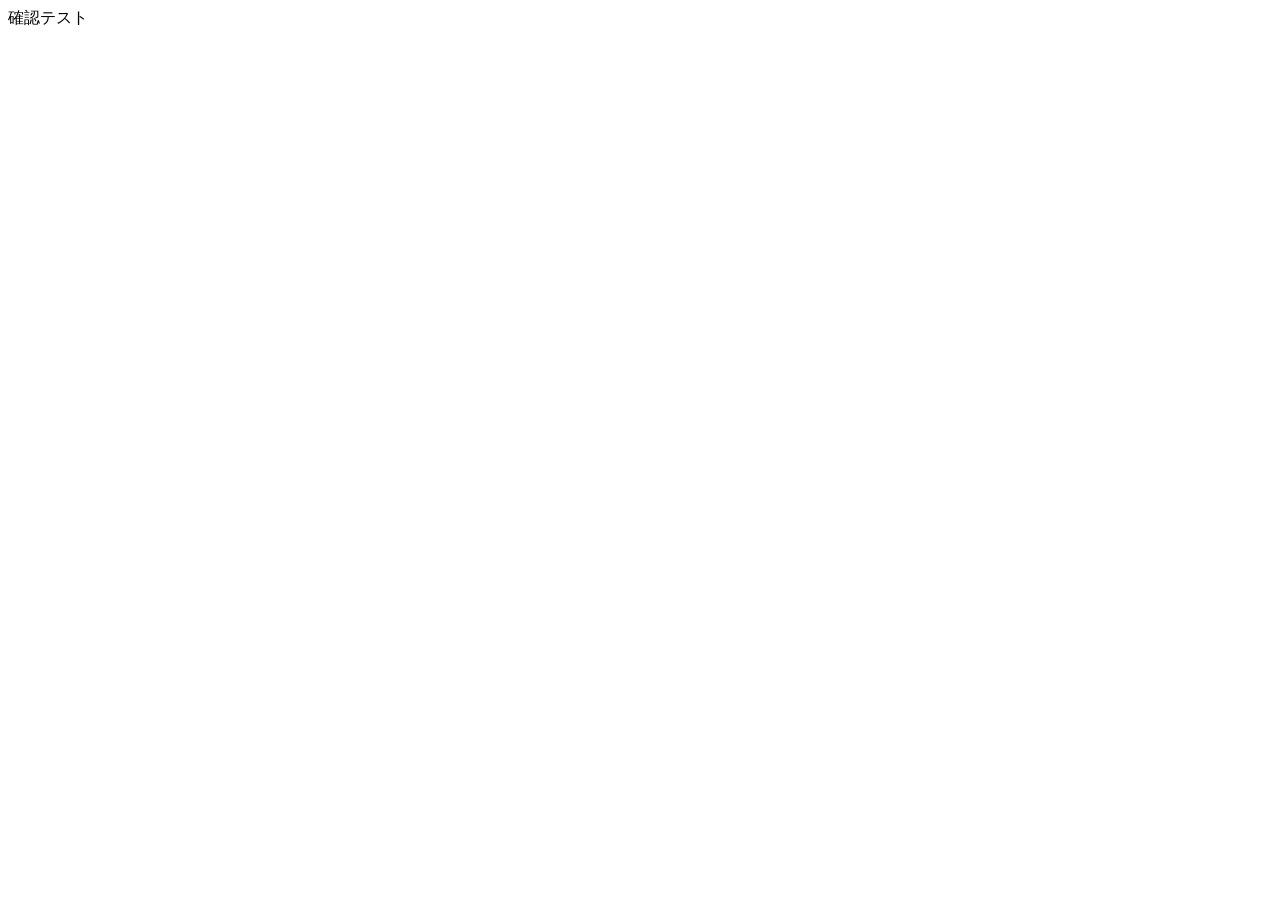
==== index.html @ ede85fe4 "確認用htmlファイル追加" ====
<!DOCTYPE html>
<html lang="ja">
<head>
    <meta charset="UTF-8">
    <meta name="viewport" content="width=device-width, initial-scale=1.0">
    <title>Document</title>
</head>
<body>
    <div>確認テスト</div>
</body>
</html>
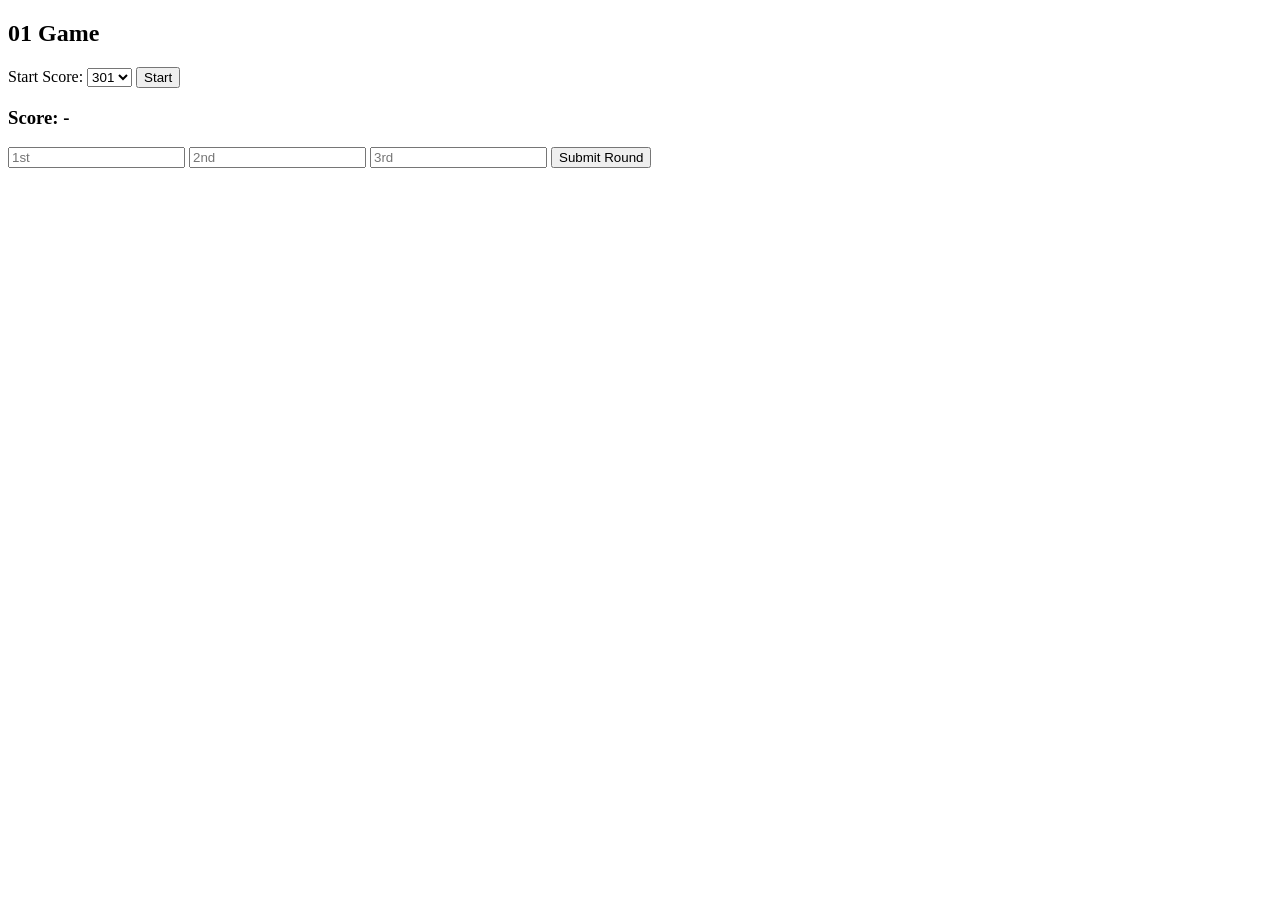
==== commit 7a695ef4: "01の最小チェック" ====
--- a/index.html
+++ b/index.html
@@ -3,9 +3,31 @@
 <head>
     <meta charset="UTF-8">
     <meta name="viewport" content="width=device-width, initial-scale=1.0">
+    <script src="zero_one_logic.js"></script>
     <title>Document</title>
 </head>
 <body>
-    <div>確認テスト</div>
+    <div>
+        <h2>01 Game</h2>
+
+        <label>Start Score:</label>
+        <select id="startScore">
+            <option value="301">301</option>
+            <option value="501">501</option>
+            <option value="701">701</option>
+        </select>
+        <button onclick="startGame()">Start</button>
+
+        <h3 id="currentScore">Score: -</h3>
+
+        <input id="throw1" type="number" placeholder="1st" />
+        <input id="throw2" type="number" placeholder="2nd" />
+        <input id="throw3" type="number" placeholder="3rd" />
+
+        <button onclick="submitRound()">Submit Round</button>
+
+        <h3 id="result"></h3>
+    </div>
+
 </body>
 </html>
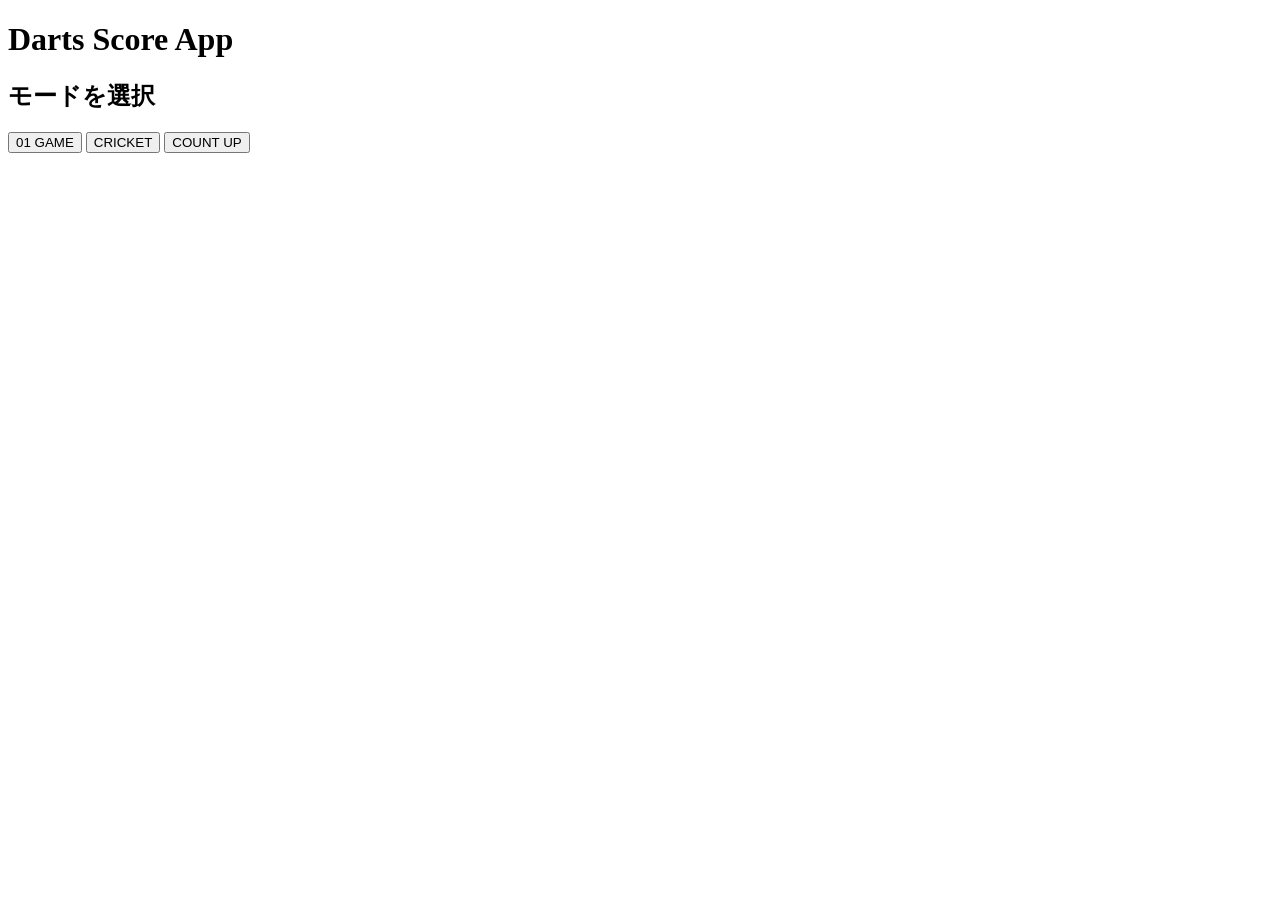
==== commit 9cf1e82b: "最小限01実装完了" ====
--- a/index.html
+++ b/index.html
@@ -3,31 +3,17 @@
 <head>
     <meta charset="UTF-8">
     <meta name="viewport" content="width=device-width, initial-scale=1.0">
-    <script src="zero_one_logic.js"></script>
+    <script src="home.js"></script>
     <title>Document</title>
 </head>
 <body>
-    <div>
-        <h2>01 Game</h2>
+    <h1>Darts Score App</h1>
 
-        <label>Start Score:</label>
-        <select id="startScore">
-            <option value="301">301</option>
-            <option value="501">501</option>
-            <option value="701">701</option>
-        </select>
-        <button onclick="startGame()">Start</button>
+    <h2>モードを選択</h2>
 
-        <h3 id="currentScore">Score: -</h3>
-
-        <input id="throw1" type="number" placeholder="1st" />
-        <input id="throw2" type="number" placeholder="2nd" />
-        <input id="throw3" type="number" placeholder="3rd" />
-
-        <button onclick="submitRound()">Submit Round</button>
-
-        <h3 id="result"></h3>
-    </div>
+    <button onclick="selectMode('01')">01 GAME</button>
+    <button onclick="selectMode('cricket')">CRICKET</button>
+    <button onclick="selectMode('countup')">COUNT UP</button>
 
 </body>
 </html>
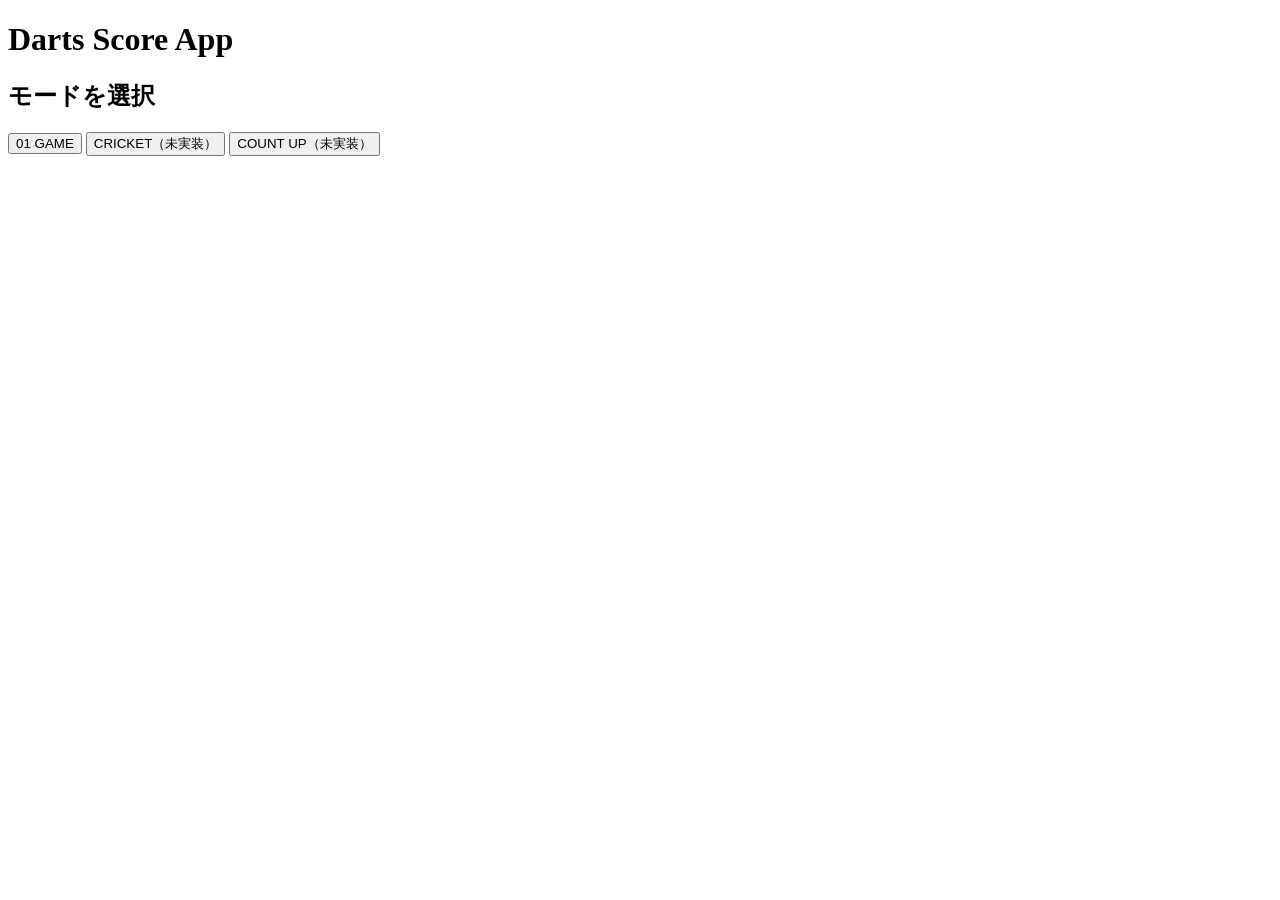
==== commit c0530de7: "01実装" ====
--- a/index.html
+++ b/index.html
@@ -12,8 +12,8 @@
     <h2>モードを選択</h2>
 
     <button onclick="selectMode('01')">01 GAME</button>
-    <button onclick="selectMode('cricket')">CRICKET</button>
-    <button onclick="selectMode('countup')">COUNT UP</button>
+    <button onclick="selectMode('cricket')">CRICKET（未実装）</button>
+    <button onclick="selectMode('countup')">COUNT UP（未実装）</button>
 
 </body>
 </html>
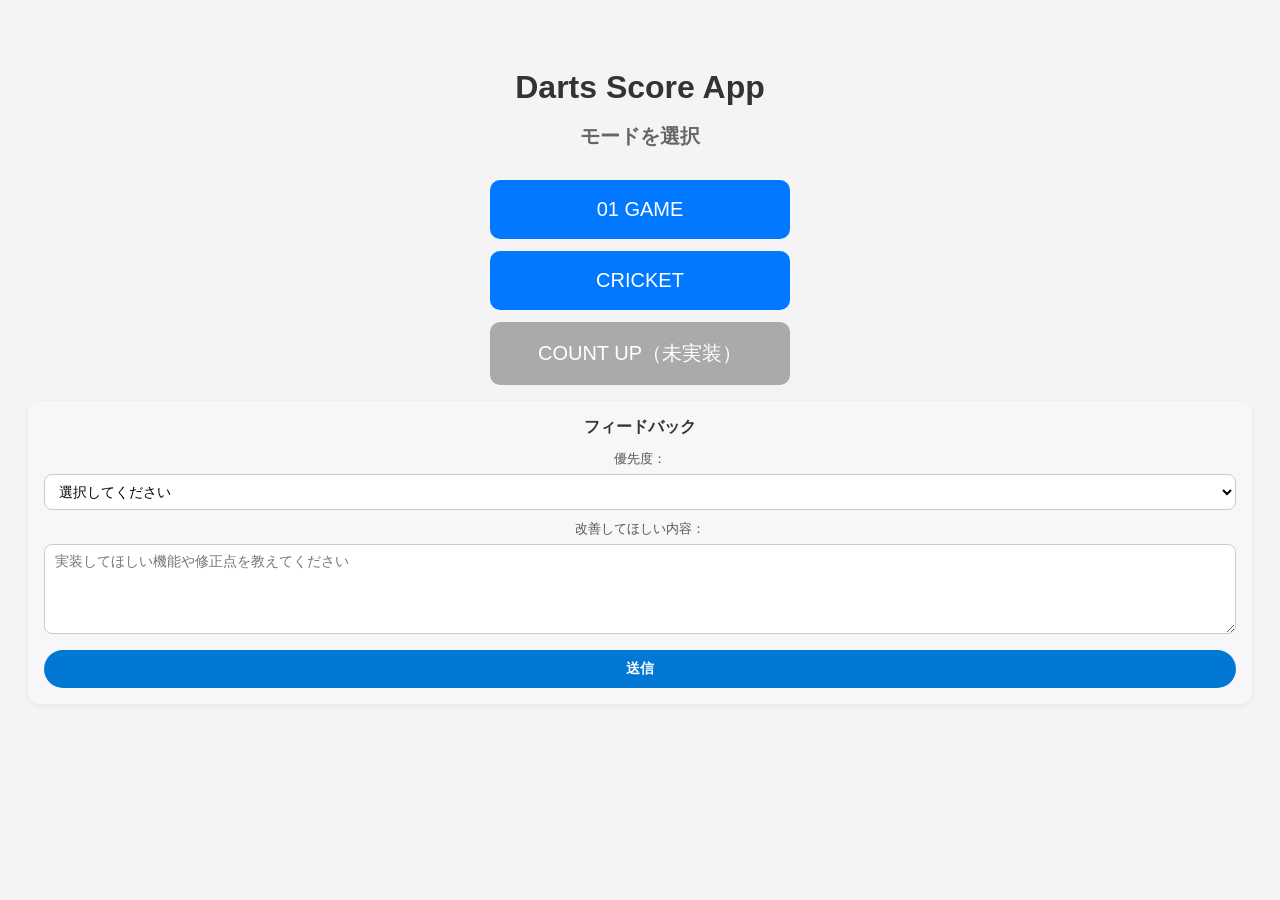
==== commit 0abc1b68: "クリケット実装、フィードバック欄追加" ====
--- a/index.html
+++ b/index.html
@@ -4,16 +4,194 @@
     <meta charset="UTF-8">
     <meta name="viewport" content="width=device-width, initial-scale=1.0">
     <script src="home.js"></script>
-    <title>Document</title>
+    <title>Darts Score App</title>
+
+    <style>
+        body {
+            font-family: "Segoe UI", sans-serif;
+            text-align: center;
+            background: #f4f4f4;
+            padding: 40px 20px;
+        }
+
+        h1 {
+            font-size: 32px;
+            margin-bottom: 10px;
+            color: #333;
+        }
+
+        h2 {
+            font-size: 20px;
+            margin-bottom: 30px;
+            color: #666;
+        }
+
+        .mode-btn {
+            width: 80%;
+            max-width: 300px;
+            padding: 18px;
+            margin: 12px auto;
+            font-size: 20px;
+            border: none;
+            border-radius: 10px;
+            background: #0078ff;
+            color: white;
+            cursor: pointer;
+            display: block;
+            transition: 0.15s;
+        }
+
+        .mode-btn:hover {
+            background: #005fcc;
+        }
+
+        .mode-btn:active {
+            transform: scale(0.97);
+        }
+
+        .disabled {
+            background: #aaa;
+            cursor: default;
+        }
+        /* フィードバック全体の箱 */
+        .feedback-box {
+            margin: 16px 0;
+            padding: 16px;
+            border-radius: 12px;
+            background: #f7f7f9;
+            box-shadow: 0 2px 6px rgba(0, 0, 0, 0.06);
+            font-family: system-ui, -apple-system, BlinkMacSystemFont, "Segoe UI", sans-serif;
+        }
+
+        /* 見出し */
+        .feedback-box h3 {
+            margin: 0 0 12px;
+            font-size: 16px;
+            font-weight: 600;
+            color: #333;
+        }
+
+        /* ラベル */
+        .feedback-box label {
+            display: block;
+            font-size: 13px;
+            margin-bottom: 6px;
+            color: #555;
+        }
+
+        /* セレクトボックス */
+        .feedback-box select {
+            width: 100%;
+            padding: 8px 10px;
+            font-size: 14px;
+            border-radius: 8px;
+            border: 1px solid #ccc;
+            box-sizing: border-box;
+            margin-bottom: 10px;
+            background-color: #fff;
+        }
+
+        /* テキストエリア */
+        .feedback-box textarea {
+            width: 100%;
+            min-height: 90px;
+            padding: 8px 10px;
+            font-size: 14px;
+            border-radius: 8px;
+            border: 1px solid #ccc;
+            box-sizing: border-box;
+            resize: vertical;
+            margin-bottom: 12px;
+        }
+
+        /* 送信ボタン */
+        .feedback-box .send-btn {
+            display: inline-block;
+            width: 100%;
+            padding: 10px 0;
+            font-size: 14px;
+            font-weight: 600;
+            border-radius: 999px;
+            border: none;
+            color: #fff;
+            background: #0078d4;
+            cursor: pointer;
+            transition: background 0.15s ease, transform 0.05s ease;
+        }
+
+        .feedback-box .send-btn:active {
+            transform: scale(0.98);
+            background: #0063b1;
+        }
+
+        /* スマホ向け微調整 */
+        @media (max-width: 480px) {
+            .feedback-box {
+                margin: 12px 8px;
+                padding: 14px;
+            }
+
+            .feedback-box h3 {
+                font-size: 15px;
+            }
+
+            .feedback-box .send-btn {
+                font-size: 13px;
+                padding: 9px 0;
+            }
+        }
+
+    </style>
 </head>
 <body>
+
     <h1>Darts Score App</h1>
-
     <h2>モードを選択</h2>
 
-    <button onclick="selectMode('01')">01 GAME</button>
-    <button onclick="selectMode('cricket')">CRICKET（未実装）</button>
-    <button onclick="selectMode('countup')">COUNT UP（未実装）</button>
+    <button class="mode-btn" onclick="selectMode('01')">01 GAME</button>
+    <button class="mode-btn" onclick="selectMode('cricket')">CRICKET</button>
+    <button class="mode-btn disabled">COUNT UP（未実装）</button>
+
+
+    <!-- フィードバックフォーム -->
+    <div class="feedback-box">
+    <h3>フィードバック</h3>
+
+    <form id="feedbackForm"
+          action="https://docs.google.com/forms/d/e/1FAIpQLSerd4imlRn39rJphkqa3vPL93ITts1oYyt4wySBd-Fvy06tbQ/formResponse"
+          method="POST"
+          target="hidden_iframe">
+
+        <!-- 優先度（選択式） -->
+        <label>優先度：</label>
+        <select name="entry.17632357" required>
+            <option value="">選択してください</option>
+            <option value="高">高</option>
+            <option value="中">中</option>
+            <option value="低">低</option>
+        </select>
+
+        <!-- 改善内容（長文） -->
+        <label>改善してほしい内容：</label>
+        <textarea name="entry.2000946124"
+                  placeholder="実装してほしい機能や修正点を教えてください"
+                  required></textarea>
+
+        <button class="send-btn">送信</button>
+    </form>
+
+    <iframe name="hidden_iframe" style="display:none;"></iframe>
+</div>
+
+<script>
+    const form = document.getElementById("feedbackForm");
+
+    form.addEventListener("submit", () => {
+        alert("フィードバックありがとうございます！");
+        form.reset();
+    });
+</script>
+
 
 </body>
-</html>+</html>
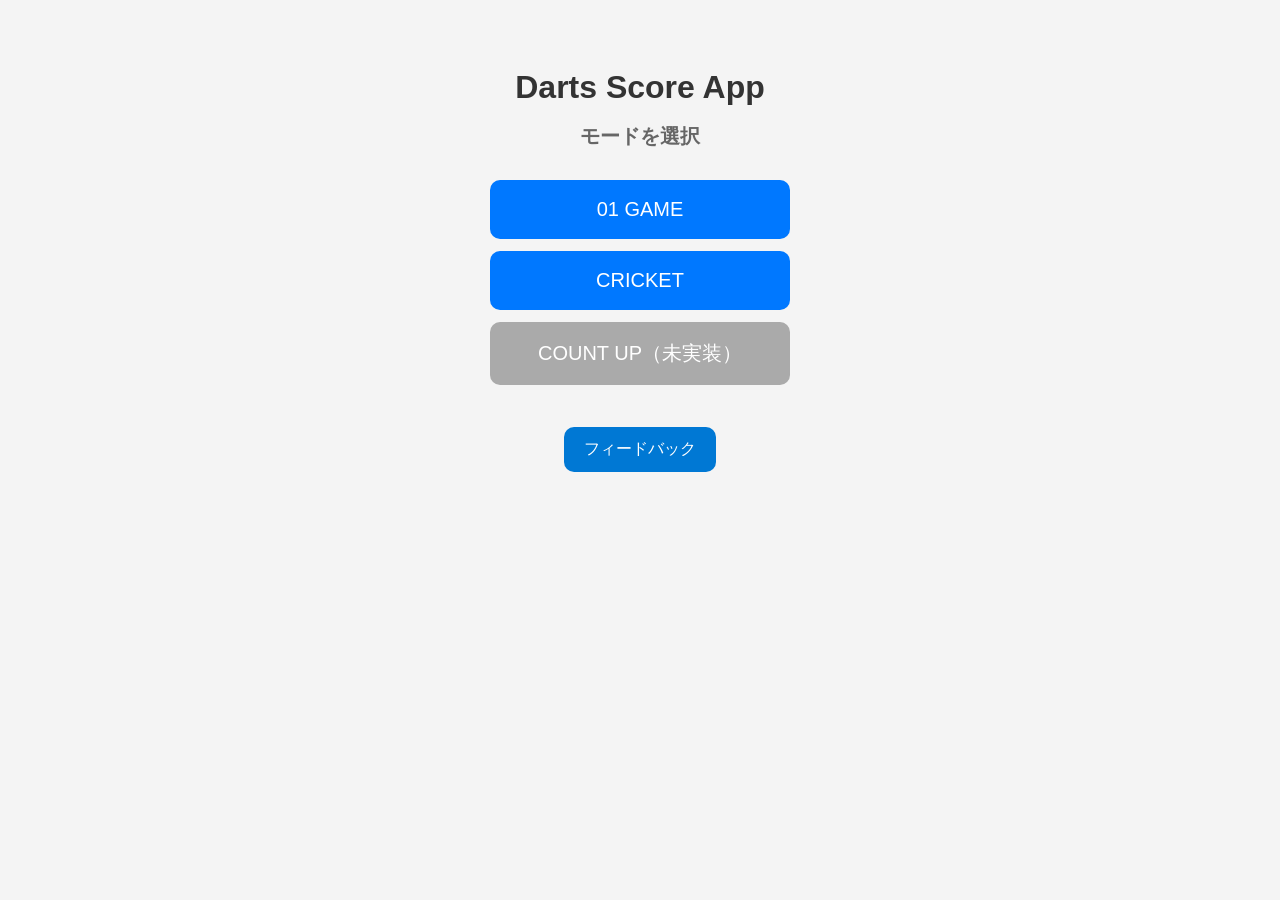
==== commit 78fbf294: "フィードバック修正" ====
--- a/index.html
+++ b/index.html
@@ -53,94 +53,60 @@
             background: #aaa;
             cursor: default;
         }
-        /* フィードバック全体の箱 */
-        .feedback-box {
-            margin: 16px 0;
-            padding: 16px;
-            border-radius: 12px;
-            background: #f7f7f9;
-            box-shadow: 0 2px 6px rgba(0, 0, 0, 0.06);
-            font-family: system-ui, -apple-system, BlinkMacSystemFont, "Segoe UI", sans-serif;
+
+        /* フィードバックボタン */
+        .feedback-btn {
+            margin-top: 30px;
+            padding: 12px 20px;
+            background: #0078d4;
+            color: #fff;
+            border: none;
+            border-radius: 10px;
+            font-size: 16px;
+            cursor: pointer;
         }
 
-        /* 見出し */
-        .feedback-box h3 {
-            margin: 0 0 12px;
-            font-size: 16px;
-            font-weight: 600;
-            color: #333;
+        /* モーダル背景 */
+        .modal {
+            display: none;
+            position: fixed;
+            z-index: 9999;
+            left: 0;
+            top: 0;
+            width: 100%;
+            height: 100%;
+            background: rgba(0,0,0,0.5);
         }
 
-        /* ラベル */
-        .feedback-box label {
-            display: block;
-            font-size: 13px;
-            margin-bottom: 6px;
-            color: #555;
+        /* モーダル内容 */
+        .modal-content {
+            background: #fff;
+            margin: 20% auto;
+            padding: 20px;
+            width: 85%;
+            max-width: 400px;
+            border-radius: 12px;
+            text-align: center;
         }
 
-        /* セレクトボックス */
-        .feedback-box select {
-            width: 100%;
-            padding: 8px 10px;
-            font-size: 14px;
-            border-radius: 8px;
-            border: 1px solid #ccc;
-            box-sizing: border-box;
-            margin-bottom: 10px;
-            background-color: #fff;
+        /* 閉じるボタン */
+        .close {
+            float: right;
+            font-size: 22px;
+            cursor: pointer;
         }
 
-        /* テキストエリア */
-        .feedback-box textarea {
-            width: 100%;
-            min-height: 90px;
-            padding: 8px 10px;
+        /* フォームを開くボタン */
+        .form-btn {
+            display: inline-block;
+            margin-top: 16px;
+            padding: 10px 16px;
+            background: #0078d4;
+            color: #fff;
+            border-radius: 8px;
+            text-decoration: none;
             font-size: 14px;
-            border-radius: 8px;
-            border: 1px solid #ccc;
-            box-sizing: border-box;
-            resize: vertical;
-            margin-bottom: 12px;
         }
-
-        /* 送信ボタン */
-        .feedback-box .send-btn {
-            display: inline-block;
-            width: 100%;
-            padding: 10px 0;
-            font-size: 14px;
-            font-weight: 600;
-            border-radius: 999px;
-            border: none;
-            color: #fff;
-            background: #0078d4;
-            cursor: pointer;
-            transition: background 0.15s ease, transform 0.05s ease;
-        }
-
-        .feedback-box .send-btn:active {
-            transform: scale(0.98);
-            background: #0063b1;
-        }
-
-        /* スマホ向け微調整 */
-        @media (max-width: 480px) {
-            .feedback-box {
-                margin: 12px 8px;
-                padding: 14px;
-            }
-
-            .feedback-box h3 {
-                font-size: 15px;
-            }
-
-            .feedback-box .send-btn {
-                font-size: 13px;
-                padding: 9px 0;
-            }
-        }
-
     </style>
 </head>
 <body>
@@ -152,46 +118,43 @@
     <button class="mode-btn" onclick="selectMode('cricket')">CRICKET</button>
     <button class="mode-btn disabled">COUNT UP（未実装）</button>
 
+    <!-- フィードバックボタン -->
+    <button id="openFeedbackModal" class="feedback-btn">フィードバック</button>
 
-    <!-- フィードバックフォーム -->
-    <div class="feedback-box">
-    <h3>フィードバック</h3>
+    <!-- モーダル本体 -->
+    <div id="feedbackModal" class="modal">
+        <div class="modal-content">
+            <span id="closeFeedbackModal" class="close">&times;</span>
+            <h3>フィードバック</h3>
+            <p>改善点や要望があれば、以下のフォームから送信してください。</p>
 
-    <form id="feedbackForm"
-          action="https://docs.google.com/forms/d/e/1FAIpQLSerd4imlRn39rJphkqa3vPL93ITts1oYyt4wySBd-Fvy06tbQ/formResponse"
-          method="POST"
-          target="hidden_iframe">
+            <a href="https://docs.google.com/forms/d/e/1FAIpQLSerd4imlRn39rJphkqa3vPL93ITts1oYyt4wySBd-Fvy06tbQ/viewform"
+               target="_blank"
+               class="form-btn">
+                フィードバックフォームを開く
+            </a>
+        </div>
+    </div>
 
-        <!-- 優先度（選択式） -->
-        <label>優先度：</label>
-        <select name="entry.17632357" required>
-            <option value="">選択してください</option>
-            <option value="高">高</option>
-            <option value="中">中</option>
-            <option value="低">低</option>
-        </select>
+    <script>
+        const modal = document.getElementById("feedbackModal");
+        const openBtn = document.getElementById("openFeedbackModal");
+        const closeBtn = document.getElementById("closeFeedbackModal");
 
-        <!-- 改善内容（長文） -->
-        <label>改善してほしい内容：</label>
-        <textarea name="entry.2000946124"
-                  placeholder="実装してほしい機能や修正点を教えてください"
-                  required></textarea>
+        openBtn.onclick = () => {
+            modal.style.display = "block";
+        };
 
-        <button class="send-btn">送信</button>
-    </form>
+        closeBtn.onclick = () => {
+            modal.style.display = "none";
+        };
 
-    <iframe name="hidden_iframe" style="display:none;"></iframe>
-</div>
-
-<script>
-    const form = document.getElementById("feedbackForm");
-
-    form.addEventListener("submit", () => {
-        alert("フィードバックありがとうございます！");
-        form.reset();
-    });
-</script>
-
+        window.onclick = (event) => {
+            if (event.target === modal) {
+                modal.style.display = "none";
+            }
+        };
+    </script>
 
 </body>
 </html>
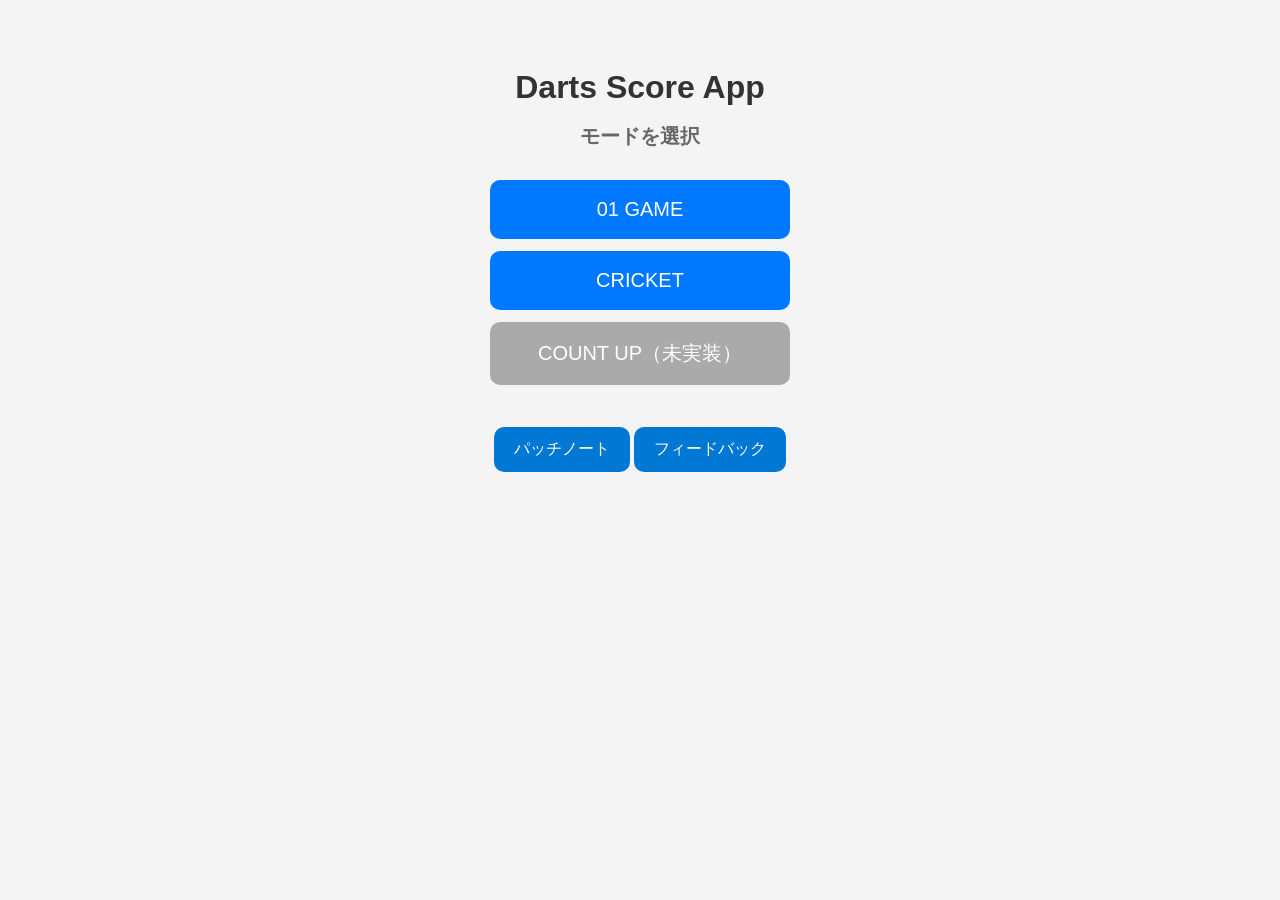
==== commit a9477865: "クリケットもラウンドまたぎで戻れるように、01の戻った時のバグ修正" ====
--- a/index.html
+++ b/index.html
@@ -89,6 +89,24 @@
             text-align: center;
         }
 
+        .patch-list-container {
+            max-height: 280px;
+            overflow-y: auto;
+            margin-top: 12px;
+            text-align: left;
+            padding-right: 8px;
+        }
+
+        .patch-list-container ul {
+            padding-left: 18px;
+            margin: 0;
+        }
+
+        .patch-list-container li {
+            margin-bottom: 10px;
+            line-height: 1.4;
+        }
+
         /* 閉じるボタン */
         .close {
             float: right;
@@ -118,8 +136,19 @@
     <button class="mode-btn" onclick="selectMode('cricket')">CRICKET</button>
     <button class="mode-btn disabled">COUNT UP（未実装）</button>
 
-    <!-- フィードバックボタン -->
+    <button id="openPatchModal" class="feedback-btn">パッチノート</button>
     <button id="openFeedbackModal" class="feedback-btn">フィードバック</button>
+
+    <!-- パッチノートモーダル -->
+    <div id="patchModal" class="modal">
+        <div class="modal-content">
+            <span id="closePatchModal" class="close">&times;</span>
+            <h3>パッチノート</h3>
+            <div class="patch-list-container">
+                <ul id="patchList"></ul>
+            </div>
+        </div>
+    </div>
 
     <!-- モーダル本体 -->
     <div id="feedbackModal" class="modal">
@@ -137,21 +166,52 @@
     </div>
 
     <script>
-        const modal = document.getElementById("feedbackModal");
-        const openBtn = document.getElementById("openFeedbackModal");
-        const closeBtn = document.getElementById("closeFeedbackModal");
-
-        openBtn.onclick = () => {
-            modal.style.display = "block";
-        };
-
-        closeBtn.onclick = () => {
-            modal.style.display = "none";
+        const feedbackModal = document.getElementById("feedbackModal");
+        const openFeedbackBtn = document.getElementById("openFeedbackModal");
+        const closeFeedbackBtn = document.getElementById("closeFeedbackModal");
+
+        const patchModal = document.getElementById("patchModal");
+        const openPatchBtn = document.getElementById("openPatchModal");
+        const closePatchBtn = document.getElementById("closePatchModal");
+
+        const patchList = document.getElementById("patchList");
+
+        const patchNotes = [
+            "Bustした次のラウンドでスコアが入力されない問題を修正",
+            "01の初期設定をセパブルからファットブルへ変更",
+            "ラウンドをまたいだbackに対応",
+            "アワードの判定を修正",
+            "ダブルアウト、マスターアウトも一投目だとあがれない不具合を修正を修正(多分)"
+        ];
+
+        patchNotes.forEach(note => {
+            const item = document.createElement("li");
+            item.textContent = note;
+            patchList.appendChild(item);
+        });
+
+        openFeedbackBtn.onclick = () => {
+            feedbackModal.style.display = "block";
+        };
+
+        closeFeedbackBtn.onclick = () => {
+            feedbackModal.style.display = "none";
+        };
+
+        openPatchBtn.onclick = () => {
+            patchModal.style.display = "block";
+        };
+
+        closePatchBtn.onclick = () => {
+            patchModal.style.display = "none";
         };
 
         window.onclick = (event) => {
-            if (event.target === modal) {
-                modal.style.display = "none";
+            if (event.target === feedbackModal) {
+                feedbackModal.style.display = "none";
+            }
+            if (event.target === patchModal) {
+                patchModal.style.display = "none";
             }
         };
     </script>
